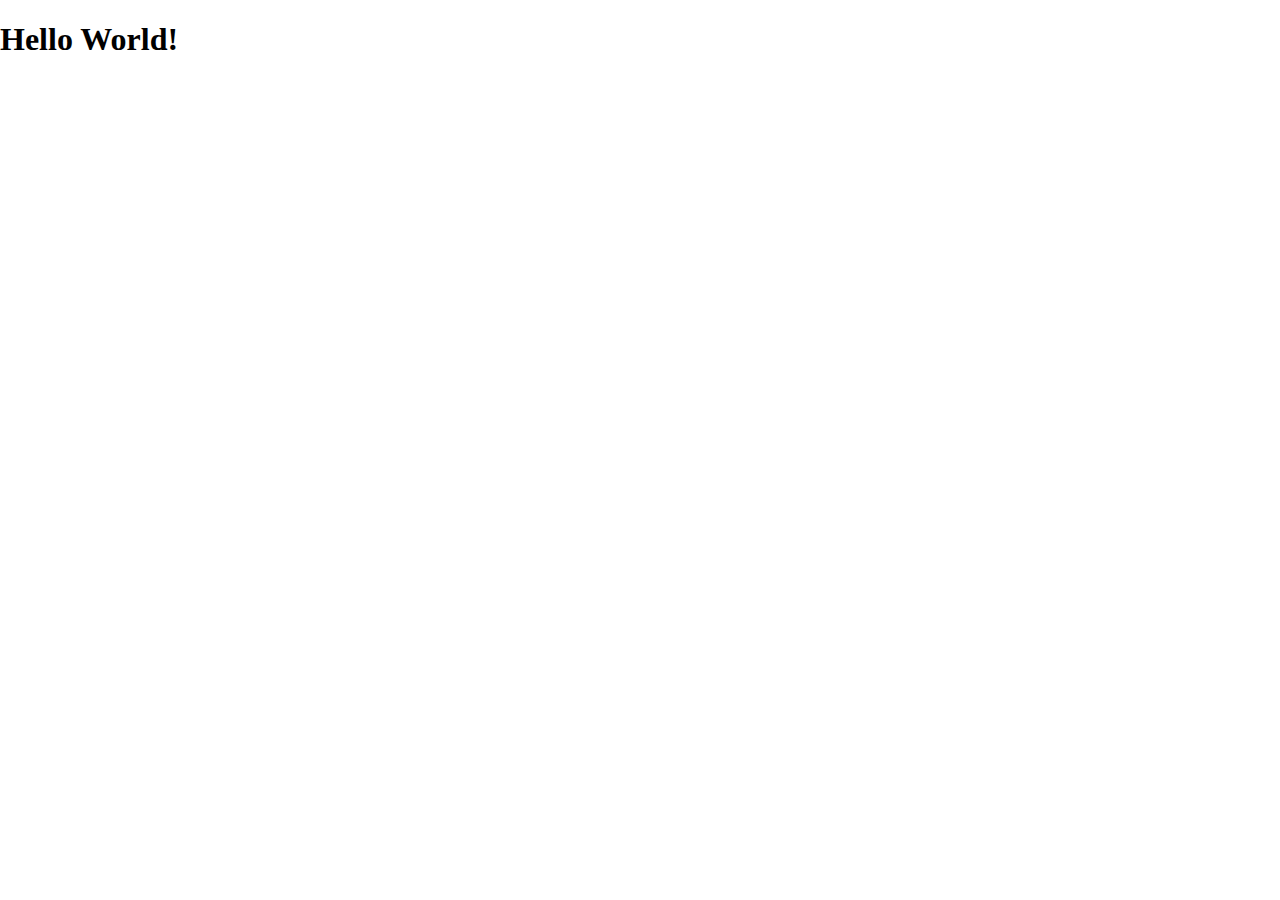
==== deploy/index.html @ 6ebd44ef "Template Files Committed" ====
<!doctype html>
<html lang="en">

  <head>
    <meta charset="UTF-8">
    <meta name="viewport" content="width=device-width, initial-scale=1.0">
    <meta http-equiv="X-UA-Compatible" content="ie=edge">
    <link rel="stylesheet" href="css/styles.css">
    <title>Starting Template</title>
  </head>

  <body>

    <h1>Hello World!</h1> 

    <script src="js/scripts-min.js"></script>
  </body>
</html>
---- deploy/css/styles.css ----
/* =============
    Mixins
============= */
/* ---------------- Font Sizing ---------------- */
html {
  font-size: 100%;
}

/* ---------------- Media Queries ---------------- */
/* =============
    Variables
============= */
/*! normalize.css v8.0.1 | MIT License | github.com/necolas/normalize.css */
/* Document
   ========================================================================== */
/**
 * 1. Correct the line height in all browsers.
 * 2. Prevent adjustments of font size after orientation changes in iOS.
 */
html {
  line-height: 1.15;
  /* 1 */
  -webkit-text-size-adjust: 100%;
  /* 2 */
}

/* Sections
   ========================================================================== */
/**
 * Remove the margin in all browsers.
 */
body {
  margin: 0;
}

/**
 * Render the `main` element consistently in IE.
 */
main {
  display: block;
}

/**
 * Correct the font size and margin on `h1` elements within `section` and
 * `article` contexts in Chrome, Firefox, and Safari.
 */
h1 {
  font-size: 2em;
  margin: 0.67em 0;
}

/* Grouping content
   ========================================================================== */
/**
 * 1. Add the correct box sizing in Firefox.
 * 2. Show the overflow in Edge and IE.
 */
hr {
  box-sizing: content-box;
  /* 1 */
  height: 0;
  /* 1 */
  overflow: visible;
  /* 2 */
}

/**
 * 1. Correct the inheritance and scaling of font size in all browsers.
 * 2. Correct the odd `em` font sizing in all browsers.
 */
pre {
  font-family: monospace, monospace;
  /* 1 */
  font-size: 1em;
  /* 2 */
}

/* Text-level semantics
   ========================================================================== */
/**
 * Remove the gray background on active links in IE 10.
 */
a {
  background-color: transparent;
}

/**
 * 1. Remove the bottom border in Chrome 57-
 * 2. Add the correct text decoration in Chrome, Edge, IE, Opera, and Safari.
 */
abbr[title] {
  border-bottom: none;
  /* 1 */
  text-decoration: underline;
  /* 2 */
  text-decoration: underline dotted;
  /* 2 */
}

/**
 * Add the correct font weight in Chrome, Edge, and Safari.
 */
b,
strong {
  font-weight: bolder;
}

/**
 * 1. Correct the inheritance and scaling of font size in all browsers.
 * 2. Correct the odd `em` font sizing in all browsers.
 */
code,
kbd,
samp {
  font-family: monospace, monospace;
  /* 1 */
  font-size: 1em;
  /* 2 */
}

/**
 * Add the correct font size in all browsers.
 */
small {
  font-size: 80%;
}

/**
 * Prevent `sub` and `sup` elements from affecting the line height in
 * all browsers.
 */
sub,
sup {
  font-size: 75%;
  line-height: 0;
  position: relative;
  vertical-align: baseline;
}

sub {
  bottom: -0.25em;
}

sup {
  top: -0.5em;
}

/* Embedded content
   ========================================================================== */
/**
 * Remove the border on images inside links in IE 10.
 */
img {
  border-style: none;
}

/* Forms
   ========================================================================== */
/**
 * 1. Change the font styles in all browsers.
 * 2. Remove the margin in Firefox and Safari.
 */
button,
input,
optgroup,
select,
textarea {
  font-family: inherit;
  /* 1 */
  font-size: 100%;
  /* 1 */
  line-height: 1.15;
  /* 1 */
  margin: 0;
  /* 2 */
}

/**
 * Show the overflow in IE.
 * 1. Show the overflow in Edge.
 */
button,
input {
  /* 1 */
  overflow: visible;
}

/**
 * Remove the inheritance of text transform in Edge, Firefox, and IE.
 * 1. Remove the inheritance of text transform in Firefox.
 */
button,
select {
  /* 1 */
  text-transform: none;
}

/**
 * Correct the inability to style clickable types in iOS and Safari.
 */
button,
[type=button],
[type=reset],
[type=submit] {
  -webkit-appearance: button;
}

/**
 * Remove the inner border and padding in Firefox.
 */
button::-moz-focus-inner,
[type=button]::-moz-focus-inner,
[type=reset]::-moz-focus-inner,
[type=submit]::-moz-focus-inner {
  border-style: none;
  padding: 0;
}

/**
 * Restore the focus styles unset by the previous rule.
 */
button:-moz-focusring,
[type=button]:-moz-focusring,
[type=reset]:-moz-focusring,
[type=submit]:-moz-focusring {
  outline: 1px dotted ButtonText;
}

/**
 * Correct the padding in Firefox.
 */
fieldset {
  padding: 0.35em 0.75em 0.625em;
}

/**
 * 1. Correct the text wrapping in Edge and IE.
 * 2. Correct the color inheritance from `fieldset` elements in IE.
 * 3. Remove the padding so developers are not caught out when they zero out
 *    `fieldset` elements in all browsers.
 */
legend {
  box-sizing: border-box;
  /* 1 */
  color: inherit;
  /* 2 */
  display: table;
  /* 1 */
  max-width: 100%;
  /* 1 */
  padding: 0;
  /* 3 */
  white-space: normal;
  /* 1 */
}

/**
 * Add the correct vertical alignment in Chrome, Firefox, and Opera.
 */
progress {
  vertical-align: baseline;
}

/**
 * Remove the default vertical scrollbar in IE 10+.
 */
textarea {
  overflow: auto;
}

/**
 * 1. Add the correct box sizing in IE 10.
 * 2. Remove the padding in IE 10.
 */
[type=checkbox],
[type=radio] {
  box-sizing: border-box;
  /* 1 */
  padding: 0;
  /* 2 */
}

/**
 * Correct the cursor style of increment and decrement buttons in Chrome.
 */
[type=number]::-webkit-inner-spin-button,
[type=number]::-webkit-outer-spin-button {
  height: auto;
}

/**
 * 1. Correct the odd appearance in Chrome and Safari.
 * 2. Correct the outline style in Safari.
 */
[type=search] {
  -webkit-appearance: textfield;
  /* 1 */
  outline-offset: -2px;
  /* 2 */
}

/**
 * Remove the inner padding in Chrome and Safari on macOS.
 */
[type=search]::-webkit-search-decoration {
  -webkit-appearance: none;
}

/**
 * 1. Correct the inability to style clickable types in iOS and Safari.
 * 2. Change font properties to `inherit` in Safari.
 */
::-webkit-file-upload-button {
  -webkit-appearance: button;
  /* 1 */
  font: inherit;
  /* 2 */
}

/* Interactive
   ========================================================================== */
/*
 * Add the correct display in Edge, IE 10+, and Firefox.
 */
details {
  display: block;
}

/*
 * Add the correct display in all browsers.
 */
summary {
  display: list-item;
}

/* Misc
   ========================================================================== */
/**
 * Add the correct display in IE 10+.
 */
template {
  display: none;
}

/**
 * Add the correct display in IE 10.
 */
[hidden] {
  display: none;
}

/* =============
    Base
============= */
/* =============
    Typography
============= */
/* =============
    Buttons
============= */
/* =============
    Forms
============= */
[type=text], [type=password], [type=date], [type=datetime], [type=datetime-local], [type=month], [type=week], [type=email], [type=number], [type=search], [type=tel], [type=time], [type=url], [type=color], textarea {
  box-shadow: none;
}

[type=text]:focus, [type=password]:focus, [type=date]:focus, [type=datetime]:focus, [type=datetime-local]:focus, [type=month]:focus, [type=week]:focus, [type=email]:focus, [type=number]:focus, [type=search]:focus, [type=tel]:focus, [type=time]:focus, [type=url]:focus, [type=color]:focus, textarea:focus {
  box-shadow: none;
}

input[type=text],
input[type=email],
input[type=password],
textarea {
  -webkit-appearance: none;
}

/* =============
    Navigation
============= */
/* =============
    Header
============= */
/* =============
    Footer
============= */
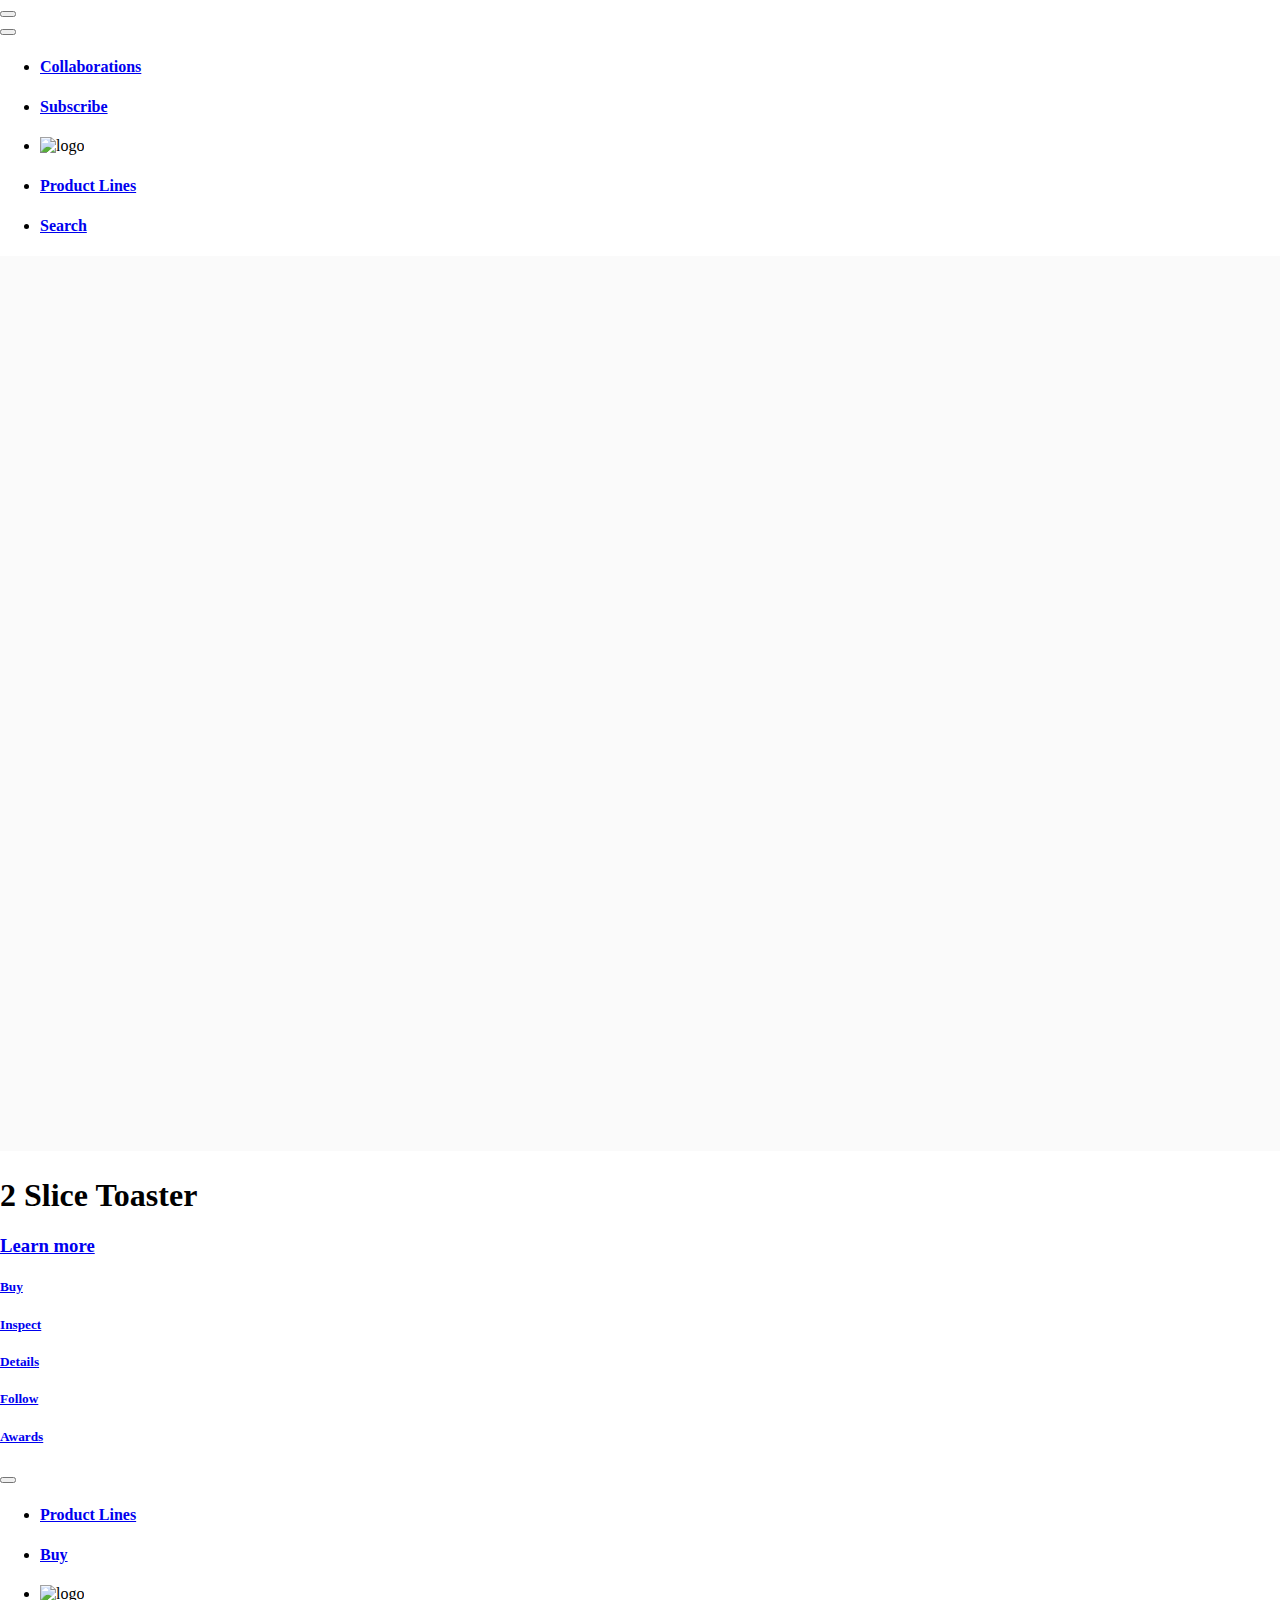
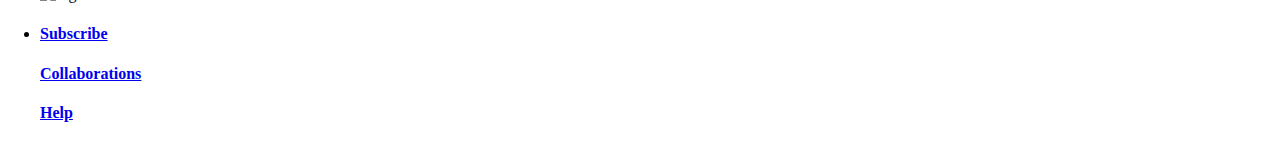
==== commit 6e1ec8f2: "CSS work" ====
--- a/deploy/index.html
+++ b/deploy/index.html
@@ -5,13 +5,88 @@
     <meta charset="UTF-8">
     <meta name="viewport" content="width=device-width, initial-scale=1.0">
     <meta http-equiv="X-UA-Compatible" content="ie=edge">
+    <link rel="preconnect" href="https://fonts.googleapis.com">
+    <link rel="preconnect" href="https://fonts.gstatic.com" crossorigin>
+    <link href="https://fonts.googleapis.com/css2?family=Open+Sans:ital,wght@0,300;0,400;0,500;0,600;0,700;0,800;1,300;1,400;1,500;1,600;1,700;1,800&family=Raleway:ital,wght@0,100;0,200;0,300;0,400;0,500;0,600;0,700;0,800;0,900;1,100;1,200;1,300;1,400;1,500;1,600;1,700;1,800;1,900&family=Roboto:ital,wght@0,100;0,300;0,400;0,500;0,700;0,900;1,100;1,300;1,400;1,500;1,700;1,900&display=swap" rel="stylesheet">    
     <link rel="stylesheet" href="css/styles.css">
-    <title>Starting Template</title>
+    <title>Hero</title>
   </head>
 
-  <body>
+  <body class="header-container">
+<!--Top Nav-->
+        <!--Mobile Nav-->
+    <nav id="main-menu"></nav>
+      <header class="container"> 
+        <div class="content">
+          <div class="burger-container">
+            <button id="burger-btn">
+              <i class="fa-solid fa-bars"></i>
+            </button>
+          </div>
 
-    <h1>Hello World!</h1> 
+        
+
+
+        <!--Desktop Nav-->
+        <nav id="main-menu">
+          <div class="hide-for-lg">
+            <button id=close-btn>
+              <i class="fa-solid fa-xmark-large"></i>
+            </button>
+          </div>
+          <ul>
+            <li><a href="#"> <h4>Collaborations</h4> </a></li>
+            <li><a href="#"> <h4>Subscribe</h4> </a></li>
+            <li><img src="images/logo.png" alt="logo"></li>
+            <li><a href="#"> <h4>Product Lines</h4></a></li>
+            <li><a href="#"> <h4>Search</h4></a></li>
+          </ul>
+          
+        </nav>
+      </div>  
+   </header>
+   <!--Hero-->  
+   <img src="images/Video.png" alt="video">
+   <h1>2 Slice Toaster</h1>
+   <a href="#"><h3>Learn more</h3></a>
+  
+   <!--Side Nav- Only Desktop-->
+   <div class="nav">
+      <nav>
+        <a href="#"> <h5>Buy</h5> </a>
+        <a href="#"> <h5>Inspect</h5> </a>
+        <a href="#"> <h5>Details</h5></a>
+        <a href="#"> <h5>Follow</h5></a>
+        <a href="#"> <h5>Awards</h5></a>
+      </nav>
+    </div> 
+
+
+    
+      
+
+  <nav id="main-menu">
+        <div class="hide-for-lg">
+          <button id=close-btn>
+            <i class="fa-solid fa-xmark-large"></i>
+          </button>
+        </div>
+        <ul>
+          <li><a href="#"> <h4>Product Lines</h4> </a></li>
+          <li><a href="#"> <h4>Buy</h4> </a></li>
+          <li><img src="images/logo.png" alt="logo"></li>
+          <li><a href="#"> <h4>Subscribe</h4></a></li>
+          <a href="#"> <h4>Collaborations</h4></a>
+          <a href="#"> <h4>Help</h4></a>
+        </ul>
+        
+  </nav>
+
+          
+
+
+    
+
 
     <script src="js/scripts-min.js"></script>
   </body>
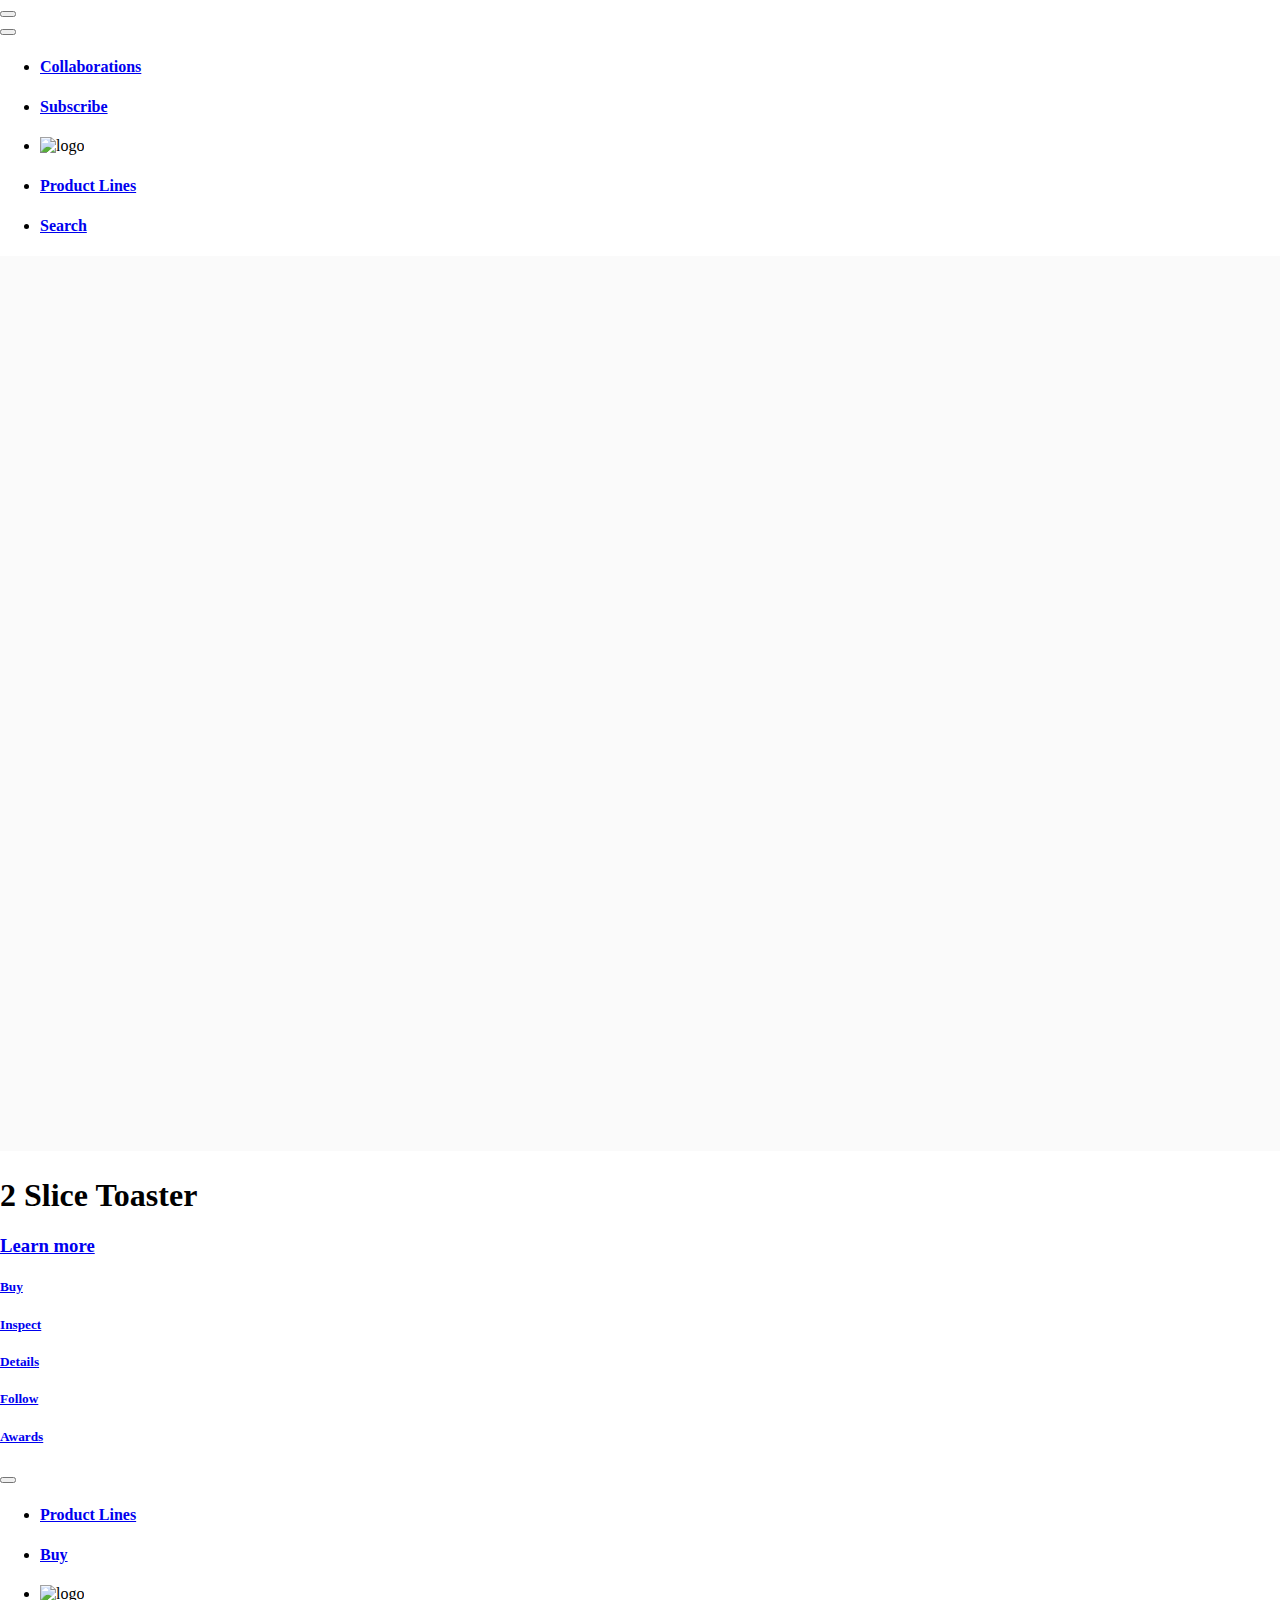
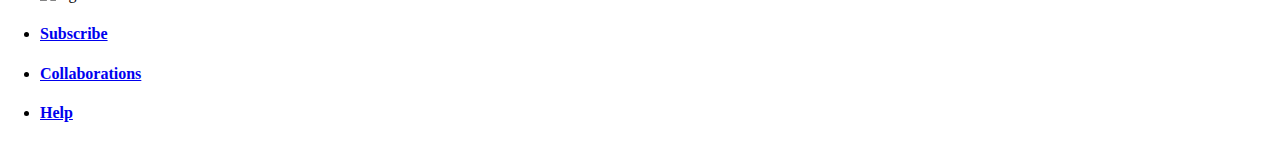
==== commit c329f522: "CSS" ====
--- a/deploy/index.html
+++ b/deploy/index.html
@@ -15,7 +15,7 @@
   <body class="header-container">
 <!--Top Nav-->
         <!--Mobile Nav-->
-    <nav id="main-menu"></nav>
+    <nav id="main-menu">
       <header class="container"> 
         <div class="content">
           <div class="burger-container">
@@ -23,12 +23,11 @@
               <i class="fa-solid fa-bars"></i>
             </button>
           </div>
-
+      
         
 
 
         <!--Desktop Nav-->
-        <nav id="main-menu">
           <div class="hide-for-lg">
             <button id=close-btn>
               <i class="fa-solid fa-xmark-large"></i>
@@ -41,10 +40,9 @@
             <li><a href="#"> <h4>Product Lines</h4></a></li>
             <li><a href="#"> <h4>Search</h4></a></li>
           </ul>
-          
-        </nav>
-      </div>  
-   </header>
+        </header>
+    </nav>
+   
    <!--Hero-->  
    <img src="images/Video.png" alt="video">
    <h1>2 Slice Toaster</h1>
@@ -76,8 +74,8 @@
           <li><a href="#"> <h4>Buy</h4> </a></li>
           <li><img src="images/logo.png" alt="logo"></li>
           <li><a href="#"> <h4>Subscribe</h4></a></li>
-          <a href="#"> <h4>Collaborations</h4></a>
-          <a href="#"> <h4>Help</h4></a>
+          <li><a href="#"> <h4>Collaborations</h4></a></li>
+          <li><a href="#"> <h4>Help</h4></a></li>
         </ul>
         
   </nav>
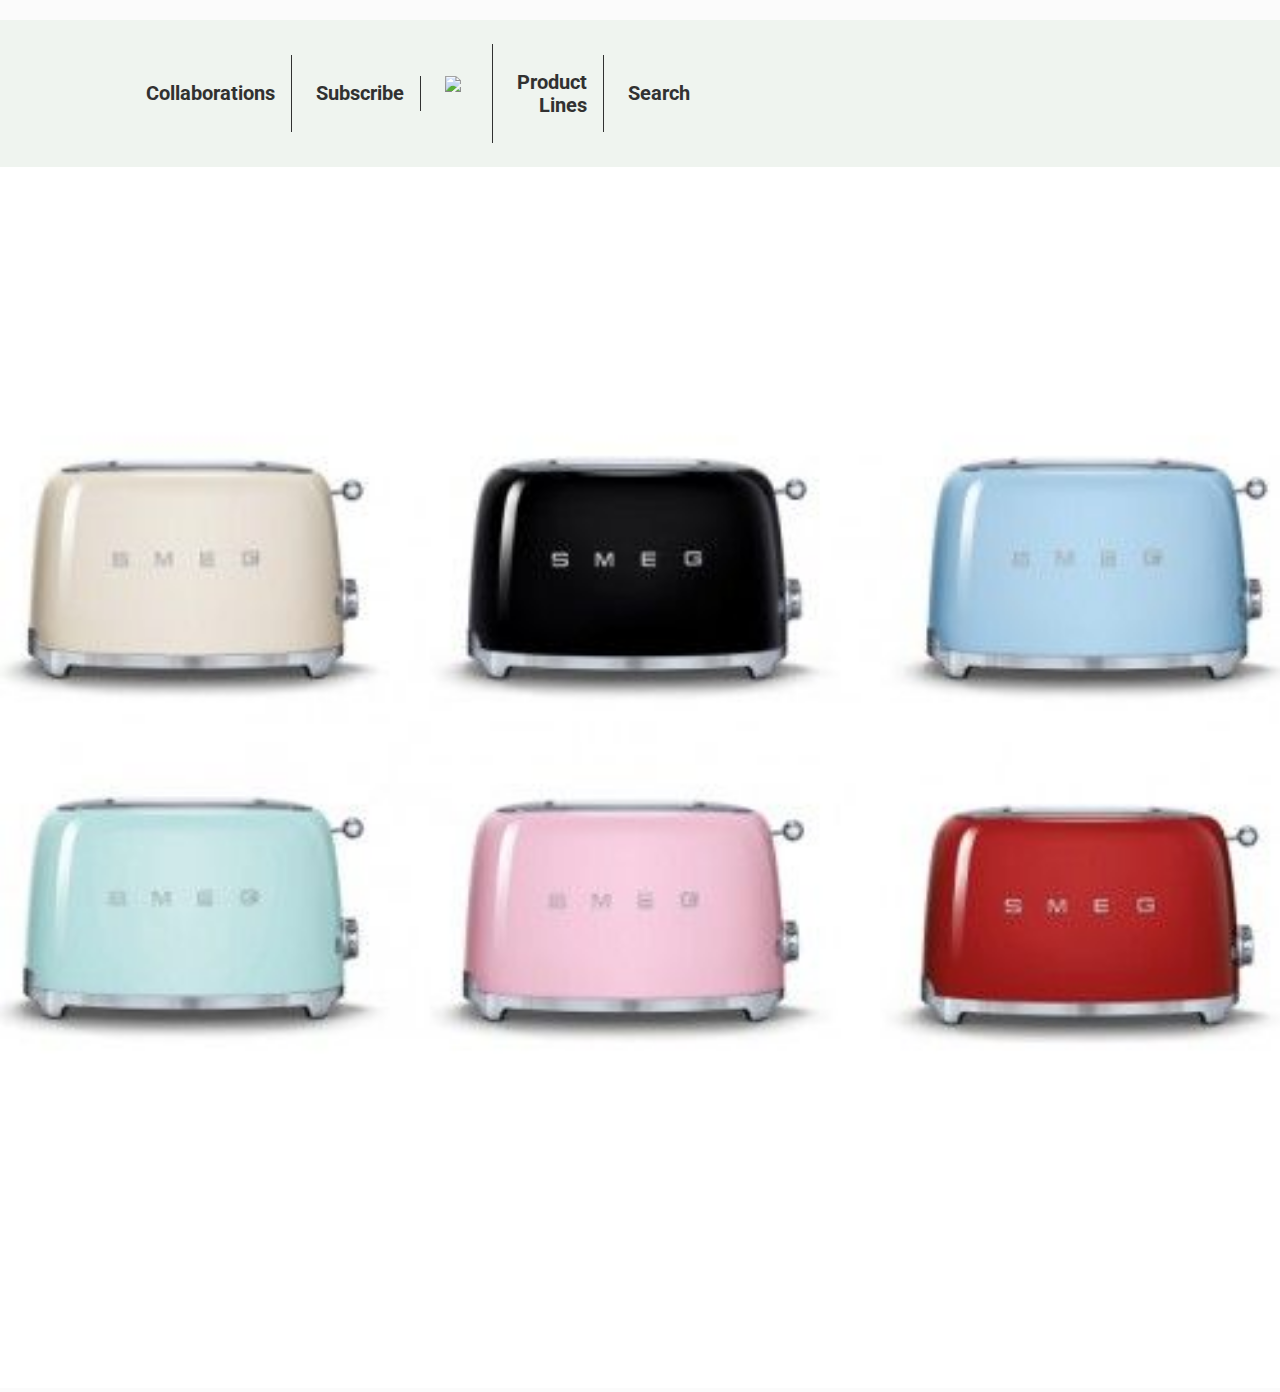
==== commit 766c0b07: "week 10" ====
--- a/deploy/index.html
+++ b/deploy/index.html
@@ -12,74 +12,60 @@
     <title>Hero</title>
   </head>
 
-  <body class="header-container">
+<body class="hero">
 <!--Top Nav-->
-        <!--Mobile Nav-->
-    <nav id="main-menu">
-      <header class="container"> 
-        <div class="content">
-          <div class="burger-container">
-            <button id="burger-btn">
-              <i class="fa-solid fa-bars"></i>
-            </button>
-          </div>
-      
-        
-
-
-        <!--Desktop Nav-->
-          <div class="hide-for-lg">
-            <button id=close-btn>
-              <i class="fa-solid fa-xmark-large"></i>
-            </button>
-          </div>
-          <ul>
-            <li><a href="#"> <h4>Collaborations</h4> </a></li>
-            <li><a href="#"> <h4>Subscribe</h4> </a></li>
-            <li><img src="images/logo.png" alt="logo"></li>
-            <li><a href="#"> <h4>Product Lines</h4></a></li>
-            <li><a href="#"> <h4>Search</h4></a></li>
-          </ul>
-        </header>
-    </nav>
-   
-   <!--Hero-->  
-   <img src="images/Video.png" alt="video">
-   <h1>2 Slice Toaster</h1>
-   <a href="#"><h3>Learn more</h3></a>
+<nav id="main-menu">
+  <header class="container"> 
+    <div class="content">
+      <div class="burger-container">
+        <button id="burger-btn">
+          <i class="fa-solid fa-bars"></i>
+        </button>
+      </div>
+    </div>
   
-   <!--Side Nav- Only Desktop-->
-   <div class="nav">
-      <nav>
-        <a href="#"> <h5>Buy</h5> </a>
-        <a href="#"> <h5>Inspect</h5> </a>
-        <a href="#"> <h5>Details</h5></a>
-        <a href="#"> <h5>Follow</h5></a>
-        <a href="#"> <h5>Awards</h5></a>
-      </nav>
-    </div> 
+    <!--Desktop Nav-->
+      <div class="hide-for-lg">
+        <button id=close-btn>
+          <i class="fa-solid fa-xmark-large"></i>
+        </button>
+      </div>
+      <ul>
+        <li><a href="#"> <h4>Collaborations</h4> </a></li>
+        <li><a href="#"> <h4>Subscribe</h4> </a></li>
+        <li><img src="images/logo.png" alt="logo"></li>
+        <li><a href="#"> <h4>Product Lines</h4></a></li>
+        <li><a href="#"> <h4>Search</h4></a></li>
+      </ul>
+    </header>
+</nav>
+   <!--Hero-->
 
 
     
+      <h2>2 Slice Toaster</h2>
+      <a href="#"><h3>Learn more</h3></a>
+      <img class="large-image" src="images/hero.jpeg" alt="hero">
+     
+
       
 
-  <nav id="main-menu">
-        <div class="hide-for-lg">
-          <button id=close-btn>
-            <i class="fa-solid fa-xmark-large"></i>
-          </button>
+<footer class="container">
+        <div class="content">
+          <nav>
+         
+            <ul>
+              <li><a href="#"> Product Lines </a></li>
+              <li><a href="#"> Buy</a></li>
+              <li><img src="images/logo.png" alt="logo"></li>
+              <li><a href="#"> Subscribe </a></li>
+              <li><a href="#"> Collaborations</a></li>
+              <li><a href="#"> Help </a></li>
+            </ul>
+      
+          </nav>
         </div>
-        <ul>
-          <li><a href="#"> <h4>Product Lines</h4> </a></li>
-          <li><a href="#"> <h4>Buy</h4> </a></li>
-          <li><img src="images/logo.png" alt="logo"></li>
-          <li><a href="#"> <h4>Subscribe</h4></a></li>
-          <li><a href="#"> <h4>Collaborations</h4></a></li>
-          <li><a href="#"> <h4>Help</h4></a></li>
-        </ul>
-        
-  </nav>
-
+</footer>
           
 
 
@@ -87,5 +73,5 @@
 
 
     <script src="js/scripts-min.js"></script>
-  </body>
+</body>
 </html>
--- a/deploy/css/styles.css
+++ b/deploy/css/styles.css
@@ -18,10 +18,8 @@
  * 2. Prevent adjustments of font size after orientation changes in iOS.
  */
 html {
-  line-height: 1.15;
-  /* 1 */
-  -webkit-text-size-adjust: 100%;
-  /* 2 */
+  line-height: 1.15; /* 1 */
+  -webkit-text-size-adjust: 100%; /* 2 */
 }
 
 /* Sections
@@ -56,12 +54,9 @@
  * 2. Show the overflow in Edge and IE.
  */
 hr {
-  box-sizing: content-box;
-  /* 1 */
-  height: 0;
-  /* 1 */
-  overflow: visible;
-  /* 2 */
+  box-sizing: content-box; /* 1 */
+  height: 0; /* 1 */
+  overflow: visible; /* 2 */
 }
 
 /**
@@ -69,10 +64,8 @@
  * 2. Correct the odd `em` font sizing in all browsers.
  */
 pre {
-  font-family: monospace, monospace;
-  /* 1 */
-  font-size: 1em;
-  /* 2 */
+  font-family: monospace, monospace; /* 1 */
+  font-size: 1em; /* 2 */
 }
 
 /* Text-level semantics
@@ -89,12 +82,9 @@
  * 2. Add the correct text decoration in Chrome, Edge, IE, Opera, and Safari.
  */
 abbr[title] {
-  border-bottom: none;
-  /* 1 */
-  text-decoration: underline;
-  /* 2 */
-  text-decoration: underline dotted;
-  /* 2 */
+  border-bottom: none; /* 1 */
+  text-decoration: underline; /* 2 */
+  text-decoration: underline dotted; /* 2 */
 }
 
 /**
@@ -112,10 +102,8 @@
 code,
 kbd,
 samp {
-  font-family: monospace, monospace;
-  /* 1 */
-  font-size: 1em;
-  /* 2 */
+  font-family: monospace, monospace; /* 1 */
+  font-size: 1em; /* 2 */
 }
 
 /**
@@ -165,14 +153,10 @@
 optgroup,
 select,
 textarea {
-  font-family: inherit;
-  /* 1 */
-  font-size: 100%;
-  /* 1 */
-  line-height: 1.15;
-  /* 1 */
-  margin: 0;
-  /* 2 */
+  font-family: inherit; /* 1 */
+  font-size: 100%; /* 1 */
+  line-height: 1.15; /* 1 */
+  margin: 0; /* 2 */
 }
 
 /**
@@ -180,8 +164,7 @@
  * 1. Show the overflow in Edge.
  */
 button,
-input {
-  /* 1 */
+input { /* 1 */
   overflow: visible;
 }
 
@@ -190,8 +173,7 @@
  * 1. Remove the inheritance of text transform in Firefox.
  */
 button,
-select {
-  /* 1 */
+select { /* 1 */
   text-transform: none;
 }
 
@@ -240,18 +222,12 @@
  *    `fieldset` elements in all browsers.
  */
 legend {
-  box-sizing: border-box;
-  /* 1 */
-  color: inherit;
-  /* 2 */
-  display: table;
-  /* 1 */
-  max-width: 100%;
-  /* 1 */
-  padding: 0;
-  /* 3 */
-  white-space: normal;
-  /* 1 */
+  box-sizing: border-box; /* 1 */
+  color: inherit; /* 2 */
+  display: table; /* 1 */
+  max-width: 100%; /* 1 */
+  padding: 0; /* 3 */
+  white-space: normal; /* 1 */
 }
 
 /**
@@ -274,10 +250,8 @@
  */
 [type=checkbox],
 [type=radio] {
-  box-sizing: border-box;
-  /* 1 */
-  padding: 0;
-  /* 2 */
+  box-sizing: border-box; /* 1 */
+  padding: 0; /* 2 */
 }
 
 /**
@@ -293,10 +267,8 @@
  * 2. Correct the outline style in Safari.
  */
 [type=search] {
-  -webkit-appearance: textfield;
-  /* 1 */
-  outline-offset: -2px;
-  /* 2 */
+  -webkit-appearance: textfield; /* 1 */
+  outline-offset: -2px; /* 2 */
 }
 
 /**
@@ -311,10 +283,8 @@
  * 2. Change font properties to `inherit` in Safari.
  */
 ::-webkit-file-upload-button {
-  -webkit-appearance: button;
-  /* 1 */
-  font: inherit;
-  /* 2 */
+  -webkit-appearance: button; /* 1 */
+  font: inherit; /* 2 */
 }
 
 /* Interactive
@@ -352,9 +322,87 @@
 /* =============
     Base
 ============= */
+.large-image {
+  width: 100%;
+}
+
+.container {
+  display: grid;
+  grid-template-columns: 100px auto 100px;
+  grid-template-areas: ". content .";
+}
+@media (min-width: 1200px) {
+  .container {
+    grid-template-columns: 100px auto 100px auto 100px;
+  }
+}
+.container .content {
+  grid-area: content;
+}
+
+.productpage {
+  background-color: #FBFBFB;
+  grid-template-columns: 16px 4fr 16px;
+}
+.productpage .content {
+  grid-area: content;
+}
+
+.checkout {
+  background-color: #FBFBFB;
+  display: grid;
+  grid-template-columns: 25px auto auto 25px;
+  grid-template-areas: ". content .";
+}
+@media (min-width: 1200px) {
+  .checkout {
+    grid-template-columns: 100px 3fr 100px;
+  }
+}
+.checkout .content {
+  grid-area: content;
+}
+
+body {
+  background-color: #FBFBFB;
+}
+
+ul {
+  margin: 0;
+  padding: 0;
+}
+ul li {
+  list-style: none;
+  color: #EFF4EF;
+}
+
+.show-menu {
+  display: block !important;
+}
+
+@media (min-width: 992px) {
+  .hide-for-lg {
+    displau: none;
+  }
+}
+
 /* =============
     Typography
 ============= */
+body {
+  font-family: "Open Sans", sans-serif;
+  font-family: "Raleway", sans-serif;
+  font-family: "Roboto", sans-serif;
+}
+
+h1, h2, h3, h4, h5 {
+  margin: 5;
+}
+
+h1 {
+  font-weight: 200;
+}
+
 /* =============
     Buttons
 ============= */
@@ -379,9 +427,149 @@
 /* =============
     Navigation
 ============= */
+nav {
+  display: none;
+  background-color: #FBFBFB;
+  height: 130px;
+  position: absolute;
+  right: 0;
+  top: 0;
+  width: 1440px;
+}
+@media (min-width: 992px) {
+  nav {
+    background-color: #FBFBFB;
+    display: block;
+    height: 100%;
+    padding: 0;
+    position: relative;
+    width: 100%;
+  }
+}
+nav div {
+  display: flex;
+  justify-content: flex-end;
+}
+nav div button {
+  background-color: transparent;
+  border: none;
+  color: #313131;
+}
+nav div button:hover {
+  cursor: pointer;
+}
+nav ul {
+  height: 100%;
+  padding-top: 20%;
+}
+@media (min-width: 992px) {
+  nav ul {
+    align-items: center;
+    display: flex;
+    justify-content: flex-end;
+    padding-top: 0;
+  }
+}
+nav ul li {
+  display: flex;
+  justify-content: flex-end;
+  margin-bottom: 24px;
+  text-align: right;
+}
+@media (min-width: 992px) {
+  nav ul li {
+    border-left: 1px solid #313131;
+    margin-bottom: 0;
+    margin-left: 16px;
+    padding-left: 24px;
+  }
+}
+nav ul li a:link,
+nav ul li a:visited {
+  color: #313131;
+  font-size: 20px;
+  font-weight: 200px;
+  text-decoration: none;
+  transition: 0.25s;
+}
+@media (min-width: 992px) {
+  nav ul li a:link,
+  nav ul li a:visited {
+    color: #313131;
+  }
+}
+nav ul li a:link:hover, nav ul li a:link:active,
+nav ul li a:visited:hover,
+nav ul li a:visited:active {
+  color: #313131;
+}
+nav ul li:first-child {
+  border: none;
+}
+
 /* =============
     Header
 ============= */
+header.container {
+  padding: 24px 0;
+  position: fixed;
+  width: 100%;
+  background-color: #EFF4EF;
+}
+header.container .content {
+  display: grid;
+  grid-template-columns: 4fr;
+  grid-template-areas: "burger";
+}
+@media (min-width: 992px) {
+  header.container .content {
+    grid-template-areas: "logo nav";
+  }
+}
+header.container .content .logo {
+  color: #313131;
+  font-size: 40px;
+}
+header.container .content .burger-container {
+  display: flex;
+  justify-content: flex-end;
+  align-items: center;
+}
+@media (min-width: 992px) {
+  header.container .content .burger-container {
+    display: none;
+  }
+}
+header.container .content .burger-container button {
+  border: none;
+  background-color: #FBFBFB;
+  color: #313131;
+  font-size: 20px;
+}
+header.container .content .burger-container button:hover {
+  cursor: pointer;
+}
+
 /* =============
     Footer
 ============= */
+footer.container {
+  padding: 24px 0;
+  position: fixed;
+  width: 100%;
+  background-color: #EFF4EF;
+}
+footer.container .content {
+  display: grid;
+  grid-template-columns: 4fr;
+  grid-template-areas: "burger";
+}
+@media (min-width: 992px) {
+  footer.container .content {
+    grid-template-areas: "logo nav";
+  }
+}
+footer.container .content .logo {
+  color: #313131;
+  font-size: 40px;
+}
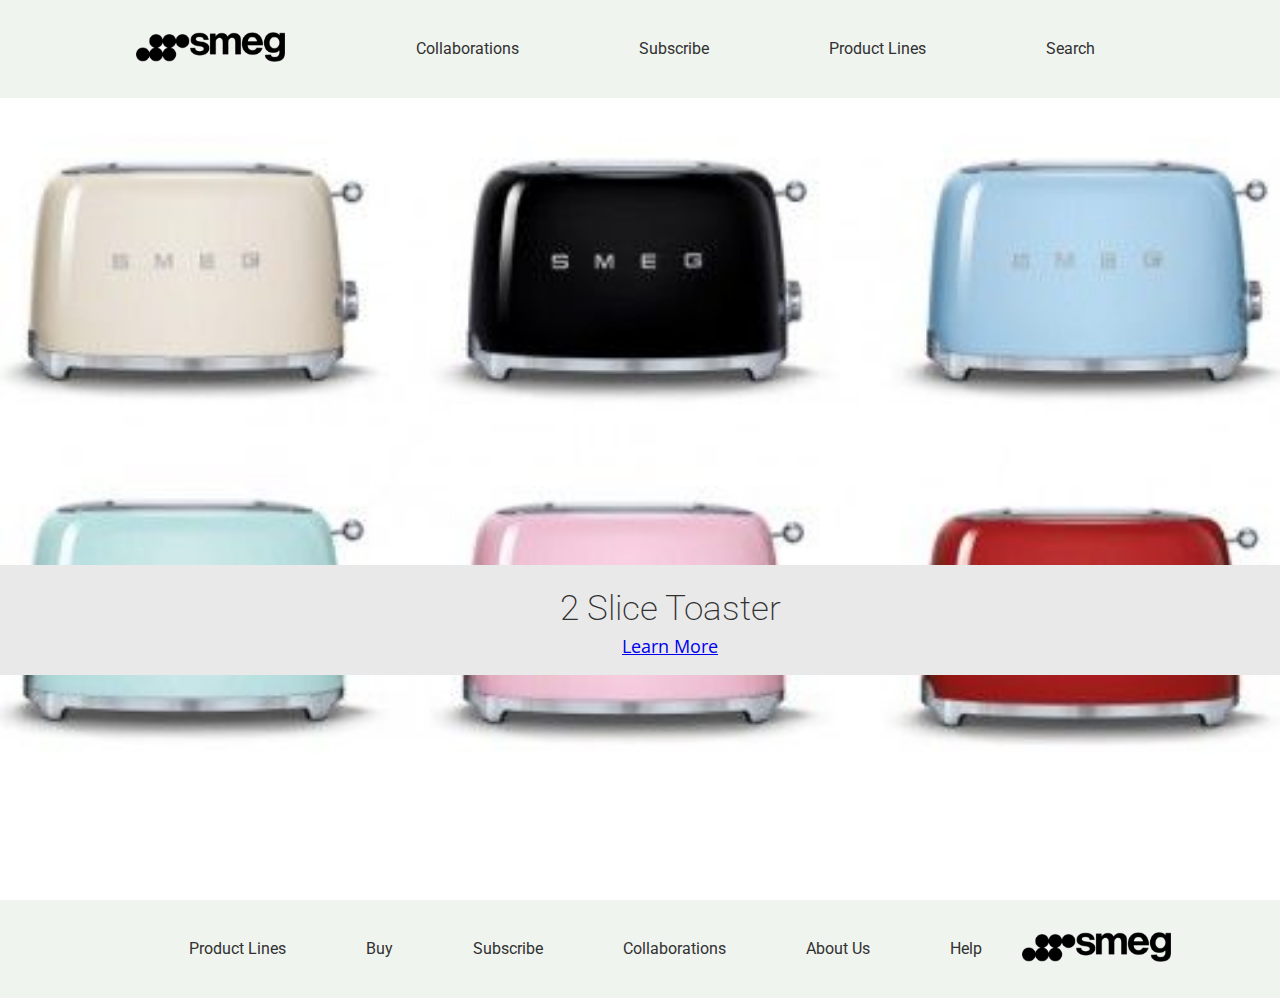
==== commit 04973fd7: "Final Submission 6/15/23" ====
--- a/deploy/index.html
+++ b/deploy/index.html
@@ -6,72 +6,75 @@
     <meta name="viewport" content="width=device-width, initial-scale=1.0">
     <meta http-equiv="X-UA-Compatible" content="ie=edge">
     <link rel="preconnect" href="https://fonts.googleapis.com">
-    <link rel="preconnect" href="https://fonts.gstatic.com" crossorigin>
+    <link rel="preconnect" href="https://fonts.gstatic.com?ckcachebust=93BA8222BC4C2C594F9E7A1FD4D815B5" crossorigin>
     <link href="https://fonts.googleapis.com/css2?family=Open+Sans:ital,wght@0,300;0,400;0,500;0,600;0,700;0,800;1,300;1,400;1,500;1,600;1,700;1,800&family=Raleway:ital,wght@0,100;0,200;0,300;0,400;0,500;0,600;0,700;0,800;0,900;1,100;1,200;1,300;1,400;1,500;1,600;1,700;1,800;1,900&family=Roboto:ital,wght@0,100;0,300;0,400;0,500;0,700;0,900;1,100;1,300;1,400;1,500;1,700;1,900&display=swap" rel="stylesheet">    
-    <link rel="stylesheet" href="css/styles.css">
+    <link rel="stylesheet" href="css/styles.css?ckcachebust=708555638">
     <title>Hero</title>
+
+    <style>
+      html, body {
+        height: 100%;
+        margin: 0;
+        padding: 0;
+        background-image: url('images/hero.jpeg');
+        background-repeat: no-repeat;
+        background-size: cover;
+        background-position: center;
+      }
+    </style>
   </head>
 
-<body class="hero">
-<!--Top Nav-->
-<nav id="main-menu">
-  <header class="container"> 
-    <div class="content">
-      <div class="burger-container">
-        <button id="burger-btn">
-          <i class="fa-solid fa-bars"></i>
-        </button>
+<body>
+
+<!--Nav-->
+    <nav class="navbar">
+      <div class="navbar-logo">
+        <img src="images/Logo.png" alt="Logo">
       </div>
+      <ul class="navbar-links">
+        <li><a href="#">Collaborations</a></li>
+        <li><a href="#">Subscribe</a></li>
+        <li><a href="#">Product Lines</a></li>
+        <li><a href="#">Search</a></li>
+      </ul>
+      <div class="hamburger-icon">
+          <img src="images/Hamburger.svg" alt="BurgerIcon">
+      </div>
+      <div >
+        <ul class="navbar-links-mobile">
+          <li><a href="#">Collaborations</a></li>
+          <li><a href="#">Subscribe</a></li>
+          <li><a href="#">Product Lines</a></li>
+          <li><a href="#">Search</a></li>
+        </ul>
+      </div>
+    </nav>
+
+<!--Content-->
+<div class="wrapper">
+  <div class="overlay">
+    <div class="container">
+      <h1 class="header">2 Slice Toaster</h1>
+      <a href="#" class="link2">Learn More </a>
     </div>
-  
-    <!--Desktop Nav-->
-      <div class="hide-for-lg">
-        <button id=close-btn>
-          <i class="fa-solid fa-xmark-large"></i>
-        </button>
-      </div>
-      <ul>
-        <li><a href="#"> <h4>Collaborations</h4> </a></li>
-        <li><a href="#"> <h4>Subscribe</h4> </a></li>
-        <li><img src="images/logo.png" alt="logo"></li>
-        <li><a href="#"> <h4>Product Lines</h4></a></li>
-        <li><a href="#"> <h4>Search</h4></a></li>
-      </ul>
-    </header>
-</nav>
-   <!--Hero-->
+    
+  </div>
+</div>
 
+  <!-- Footer -->
+<footer class="footer">
+  <div class="footer-links">
+    <a href="#">Product Lines</a>
+    <a href="#">Buy</a>
+    <a href="#">Subscribe</a>
+    <a href="#">Collaborations</a>
+    <a href="#">About Us</a>
+    <a href="#">Help</a>
+    <div class="navbar-logo"> <img src="images/Logo.png" alt="Logo">
+    </div>
+  </div>
+</footer> 
 
-    
-      <h2>2 Slice Toaster</h2>
-      <a href="#"><h3>Learn more</h3></a>
-      <img class="large-image" src="images/hero.jpeg" alt="hero">
-     
-
-      
-
-<footer class="container">
-        <div class="content">
-          <nav>
-         
-            <ul>
-              <li><a href="#"> Product Lines </a></li>
-              <li><a href="#"> Buy</a></li>
-              <li><img src="images/logo.png" alt="logo"></li>
-              <li><a href="#"> Subscribe </a></li>
-              <li><a href="#"> Collaborations</a></li>
-              <li><a href="#"> Help </a></li>
-            </ul>
-      
-          </nav>
-        </div>
-</footer>
-          
-
-
-    
-
-
-    <script src="js/scripts-min.js"></script>
+<script src="js/scripts-min.js?ckcachebust=41861D606484416DE1D549ECF84B8514"></script>
 </body>
 </html>
--- a/deploy/css/styles.css
+++ b/deploy/css/styles.css
@@ -326,64 +326,8 @@
   width: 100%;
 }
 
-.container {
-  display: grid;
-  grid-template-columns: 100px auto 100px;
-  grid-template-areas: ". content .";
-}
-@media (min-width: 1200px) {
-  .container {
-    grid-template-columns: 100px auto 100px auto 100px;
-  }
-}
-.container .content {
-  grid-area: content;
-}
-
-.productpage {
-  background-color: #FBFBFB;
-  grid-template-columns: 16px 4fr 16px;
-}
-.productpage .content {
-  grid-area: content;
-}
-
-.checkout {
-  background-color: #FBFBFB;
-  display: grid;
-  grid-template-columns: 25px auto auto 25px;
-  grid-template-areas: ". content .";
-}
-@media (min-width: 1200px) {
-  .checkout {
-    grid-template-columns: 100px 3fr 100px;
-  }
-}
-.checkout .content {
-  grid-area: content;
-}
-
 body {
   background-color: #FBFBFB;
-}
-
-ul {
-  margin: 0;
-  padding: 0;
-}
-ul li {
-  list-style: none;
-  color: #EFF4EF;
-}
-
-.show-menu {
-  display: block !important;
-}
-
-@media (min-width: 992px) {
-  .hide-for-lg {
-    displau: none;
-  }
 }
 
 /* =============
@@ -406,170 +350,431 @@
 /* =============
     Buttons
 ============= */
+.button {
+  display: flex;
+  flex-direction: row;
+  justify-content: center;
+  align-items: center;
+  padding: 5px 10px;
+  gap: 8px;
+  border: none;
+  width: 195px;
+  height: 60px;
+  cursor: pointer;
+  transition: background-color 0.3s ease;
+}
+
+.button:hover {
+  background-color: #979797;
+}
+
+.filter-container {
+  display: flex;
+  justify-content: left;
+}
+
+.filter-btn {
+  background-color: #E9E9E9;
+  color: #313131;
+  border: none;
+  padding: 10px 30px;
+  font-size: 16px;
+  cursor: pointer;
+  transition: background-color 0.1s ease;
+  border-radius: 20px;
+}
+
+.filter-btn:hover {
+  background-color: #979797;
+}
+
+.filter-btn:active {
+  background-color: #313131;
+  border: 2px #313131;
+}
+
+@media (max-width: 767px) {
+  .filter-container {
+    flex-direction: column;
+    align-items: stretch;
+  }
+  .filter-btn {
+    width: 100%;
+    margin-bottom: 10px;
+  }
+}
 /* =============
     Forms
 ============= */
-[type=text], [type=password], [type=date], [type=datetime], [type=datetime-local], [type=month], [type=week], [type=email], [type=number], [type=search], [type=tel], [type=time], [type=url], [type=color], textarea {
-  box-shadow: none;
-}
-
-[type=text]:focus, [type=password]:focus, [type=date]:focus, [type=datetime]:focus, [type=datetime-local]:focus, [type=month]:focus, [type=week]:focus, [type=email]:focus, [type=number]:focus, [type=search]:focus, [type=tel]:focus, [type=time]:focus, [type=url]:focus, [type=color]:focus, textarea:focus {
-  box-shadow: none;
+form {
+  max-width: 400px;
+  margin: 0 auto;
+}
+
+.form-row {
+  display: flex;
+  align-items: center;
+  margin-bottom: 10px;
+}
+
+label {
+  margin-right: 10px;
+  letter-spacing: 3px;
+  font-size: 18px;
 }
 
 input[type=text],
-input[type=email],
-input[type=password],
-textarea {
-  -webkit-appearance: none;
-}
-
+input[type=email] {
+  flex: 1;
+  background-color: #E9E9E9;
+  color: #313131;
+  border: none;
+  padding: 10px 30px;
+  font-size: 16px;
+  cursor: pointer;
+  border-radius: 20px;
+}
+
+/* =============
+    Footer
+============= */
+.footer-links {
+  display: flex;
+  justify-content: center;
+  align-items: center;
+  flex-wrap: wrap;
+  background-color: #EFF4EF;
+  padding: 20px;
+  font-size: 16px;
+  width: 100%;
+}
+
+.footer-links a {
+  text-decoration: none;
+  color: #313131;
+  margin: 20px 40px;
+  align-items: left;
+  font-size: 16px;
+}
+
+a:hover {
+  color: #979797;
+  text-decoration: underline;
+}
+
+@media only screen and (max-width: 767px) {
+  .footer {
+    display: block;
+  }
+  .footer-links {
+    justify-content: left;
+  }
+  .footer-links a {
+    flex-basis: calc(50% - 20px);
+  }
+}
 /* =============
     Navigation
 ============= */
-nav {
+html, body {
+  height: 100%;
+  margin: 0;
+  padding: 0;
+}
+
+.navbar {
+  position: fixed;
+  top: 0;
+  left: 0;
+  display: flex;
+  justify-content: center;
+  align-items: center;
+  flex-wrap: wrap;
+  background-color: #EFF4EF;
+  padding: 20px;
+  font-size: 16px;
+  width: 100%;
+}
+
+.navbar-logo img {
+  max-width: 150px;
+}
+
+.navbar-links {
+  list-style: none;
+  display: flex;
+  margin: 20px 40px;
+  align-items: center;
+  text-align: center;
+}
+
+.navbar-links li {
+  margin-right: 20px;
+}
+
+.navbar-links li:last-child {
+  margin-right: 0;
+}
+
+.navbar-links li a {
+  text-decoration: none;
+  color: #313131;
+  padding: 10px;
+  color: #313131;
+  margin: 20px 40px;
+  align-items: left;
+  text-align: center;
+}
+
+a:hover {
+  color: #979797;
+  text-decoration: underline;
+}
+
+.hamburger-icon {
   display: none;
-  background-color: #FBFBFB;
-  height: 130px;
-  position: absolute;
-  right: 0;
+  cursor: pointer;
+  padding: 10px;
+  color: #313131;
+  max-width: 100px;
+}
+
+.hamburger-icon img {
+  max-width: 20px;
+}
+
+.navbar-links-mobile {
+  display: none;
+  background-color: #EFF4EF;
+  padding: 10px;
+  position: fixed;
   top: 0;
-  width: 1440px;
-}
-@media (min-width: 992px) {
-  nav {
-    background-color: #FBFBFB;
+  left: 0;
+  height: 100vh;
+  width: 100;
+}
+
+.navbar-links-mobile ul {
+  list-style: none;
+  margin: 0;
+  padding: 0;
+}
+
+.navbar-links-mobile li {
+  margin-bottom: 10px;
+}
+
+.navbar-links-mobile li a {
+  text-decoration: none;
+  color: #313131;
+}
+
+@media only screen and (max-width: 767px) {
+  .navbar {
+    flex-direction: column;
+    align-items: flex-start;
+  }
+  .navbar-links {
+    display: none;
+  }
+  .hamburger-icon {
     display: block;
-    height: 100%;
-    padding: 0;
-    position: relative;
+  }
+  .navbar-links-mobile {
+    display: none;
+  }
+}
+@media only screen and (min-width: 768px) {
+  .navbar {
+    flex-direction: row;
+  }
+  .hamburger-icon {
+    display: none;
+  }
+  .navbar-links-mobile {
+    display: none;
+  }
+}
+/* =============
+    Checkout
+============= */
+.tile-container {
+  display: flex;
+  flex-wrap: wrap;
+}
+
+.tile {
+  display: flex;
+  width: 100%;
+  margin-bottom: 30px;
+  padding: 20px;
+  align-items: center;
+  border: 1px solid #E9E9E9;
+}
+
+.column {
+  flex-basis: 16.6666666667%;
+  padding: 10px;
+  text-align: left;
+}
+
+@media (max-width: 1024px) {
+  .column {
+    flex-basis: 50%;
+  }
+}
+@media (max-width: 767px) {
+  .tile {
+    flex-direction: column;
+  }
+  .column {
+    flex-basis: 100%;
+    border-right: none;
+    text-align: left;
+  }
+}
+.highlight {
+  color: #E2C875;
+}
+
+/* =============
+    Hero
+============= */
+.wrapper {
+  min-height: 100%;
+  position: relative;
+}
+
+.overlay {
+  flex-grow: 1;
+  position: fixed;
+  bottom: 25%;
+  left: 0;
+  width: 100%;
+  height: 50px;
+  background-color: #E9E9E9;
+  color: #313131;
+  display: flex;
+  align-items: center;
+  justify-content: center;
+  text-align: center;
+  padding: 30px;
+}
+
+.header {
+  font-size: 35px;
+  margin: 0;
+  line-height: 1.5;
+  align-items: center;
+}
+
+.subhead {
+  font-size: 14px;
+  margin: 0;
+  align-items: center;
+}
+
+.container {
+  display: flex;
+  flex-direction: column;
+  align-items: center;
+  justify-content: center;
+  height: 100%;
+}
+
+a.link2 {
+  font-size: 18px;
+  font-family: "Open Sans", sans-serif;
+}
+
+a:hover {
+  color: #979797;
+  text-decoration: underline;
+}
+
+/* =============
+    Product Page
+============= */
+.container {
+  display: flex;
+  justify-content: center;
+}
+
+.content {
+  display: flex;
+  flex-wrap: wrap;
+}
+
+.image-container {
+  display: flex;
+  flex-direction: column;
+  width: 50%;
+  padding: 40px;
+  padding-top: 70px;
+  padding-right: 20px;
+  align-items: center;
+}
+
+.product-image {
+  width: 70%;
+  margin-bottom: 30px;
+}
+
+.small-images {
+  display: flex;
+  flex-wrap: wrap;
+  margin-top: 10px;
+}
+
+.small-images img {
+  padding: 10px;
+}
+
+.colortile {
+  width: 50px;
+  height: 50px;
+}
+
+.product-description {
+  max-width: 300px;
+  flex: 1;
+  width: 50%;
+  padding: 40px;
+  line-height: 2;
+  margin: 10px;
+}
+
+.title {
+  font-size: 36px;
+}
+
+.subtitle {
+  font-size: 24px;
+  font-family: "Raleway", sans-serif;
+}
+
+a.link {
+  font-size: 18px;
+  font-family: "Open Sans", sans-serif;
+}
+
+a:hover {
+  color: #979797;
+  text-decoration: underline;
+}
+
+@media (max-width: 767px) {
+  .content {
+    flex-direction: column;
+  }
+  .image-container {
+    padding-right: 0;
+    margin-bottom: 20px;
+  }
+  .product-description {
+    max-width: 200px;
     width: 100%;
-  }
-}
-nav div {
-  display: flex;
-  justify-content: flex-end;
-}
-nav div button {
-  background-color: transparent;
-  border: none;
-  color: #313131;
-}
-nav div button:hover {
-  cursor: pointer;
-}
-nav ul {
-  height: 100%;
-  padding-top: 20%;
-}
-@media (min-width: 992px) {
-  nav ul {
-    align-items: center;
-    display: flex;
-    justify-content: flex-end;
-    padding-top: 0;
-  }
-}
-nav ul li {
-  display: flex;
-  justify-content: flex-end;
-  margin-bottom: 24px;
-  text-align: right;
-}
-@media (min-width: 992px) {
-  nav ul li {
-    border-left: 1px solid #313131;
-    margin-bottom: 0;
-    margin-left: 16px;
-    padding-left: 24px;
-  }
-}
-nav ul li a:link,
-nav ul li a:visited {
-  color: #313131;
-  font-size: 20px;
-  font-weight: 200px;
-  text-decoration: none;
-  transition: 0.25s;
-}
-@media (min-width: 992px) {
-  nav ul li a:link,
-  nav ul li a:visited {
-    color: #313131;
-  }
-}
-nav ul li a:link:hover, nav ul li a:link:active,
-nav ul li a:visited:hover,
-nav ul li a:visited:active {
-  color: #313131;
-}
-nav ul li:first-child {
-  border: none;
-}
-
-/* =============
-    Header
-============= */
-header.container {
-  padding: 24px 0;
-  position: fixed;
-  width: 100%;
-  background-color: #EFF4EF;
-}
-header.container .content {
-  display: grid;
-  grid-template-columns: 4fr;
-  grid-template-areas: "burger";
-}
-@media (min-width: 992px) {
-  header.container .content {
-    grid-template-areas: "logo nav";
-  }
-}
-header.container .content .logo {
-  color: #313131;
-  font-size: 40px;
-}
-header.container .content .burger-container {
-  display: flex;
-  justify-content: flex-end;
-  align-items: center;
-}
-@media (min-width: 992px) {
-  header.container .content .burger-container {
-    display: none;
-  }
-}
-header.container .content .burger-container button {
-  border: none;
-  background-color: #FBFBFB;
-  color: #313131;
-  font-size: 20px;
-}
-header.container .content .burger-container button:hover {
-  cursor: pointer;
-}
-
-/* =============
-    Footer
-============= */
-footer.container {
-  padding: 24px 0;
-  position: fixed;
-  width: 100%;
-  background-color: #EFF4EF;
-}
-footer.container .content {
-  display: grid;
-  grid-template-columns: 4fr;
-  grid-template-areas: "burger";
-}
-@media (min-width: 992px) {
-  footer.container .content {
-    grid-template-areas: "logo nav";
-  }
-}
-footer.container .content .logo {
-  color: #313131;
-  font-size: 40px;
-}
+    padding: 20px;
+    margin-top: 0;
+  }
+}
